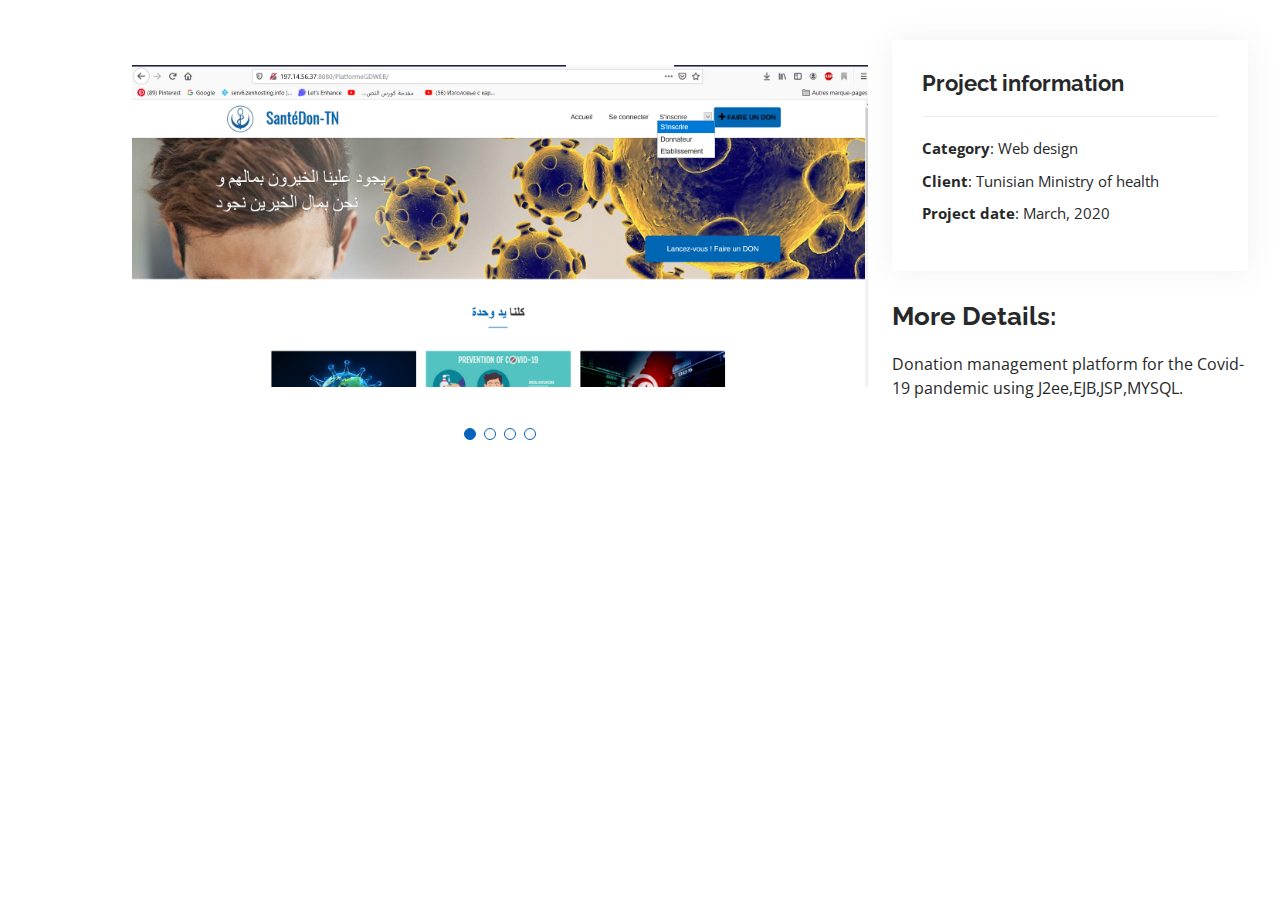
==== PlatformDon-details.html @ c8a2e0eb "add Donation Managment Platform" ====
<!DOCTYPE html>
<html lang="en">

<head>
  <meta charset="utf-8">
  <meta content="width=device-width, initial-scale=1.0" name="viewport">

  <title>Portfolio Details - Personal Bootstrap Template</title>
  <meta content="" name="description">
  <meta content="" name="keywords">

  <!-- Favicons -->
  <link href="assets/img/favicon.png" rel="icon">
  <link href="assets/img/apple-touch-icon.png" rel="apple-touch-icon">

  <!-- Google Fonts -->
  <link href="https://fonts.googleapis.com/css?family=Open+Sans:300,300i,400,400i,600,600i,700,700i|Raleway:300,300i,400,400i,500,500i,600,600i,700,700i|Poppins:300,300i,400,400i,500,500i,600,600i,700,700i" rel="stylesheet">

  <!-- Vendor CSS Files -->
  <link href="assets/vendor/aos/aos.css" rel="stylesheet">
  <link href="assets/vendor/bootstrap/css/bootstrap.min.css" rel="stylesheet">
  <link href="assets/vendor/bootstrap-icons/bootstrap-icons.css" rel="stylesheet">
  <link href="assets/vendor/boxicons/css/boxicons.min.css" rel="stylesheet">
  <link href="assets/vendor/glightbox/css/glightbox.min.css" rel="stylesheet">
  <link href="assets/vendor/swiper/swiper-bundle.min.css" rel="stylesheet">

  <!-- Template Main CSS File -->
  <link href="assets/css/style.css" rel="stylesheet">

  <!-- =======================================================
  * Template Name: MyResume - v4.7.0
  * Template URL: https://bootstrapmade.com/free-html-bootstrap-template-my-resume/
  * Author: BootstrapMade.com
  * License: https://bootstrapmade.com/license/
  ======================================================== -->
</head>

<body>

  <main id="main">

    <!-- ======= Portfolio Details Section ======= -->
    <section id="portfolio-details" class="portfolio-details">
      <div class="container">

        <div class="row gy-4">

          <div class="col-lg-8">
            <div class="portfolio-details-slider swiper">
              <div class="swiper-wrapper align-items-center">

                <div class="swiper-slide">
                  <img src="assets/img/portfolio/platformDon1.png" alt="">
                </div>

                <div class="swiper-slide">
                  <img src="assets/img/portfolio/PlatformeDon2.png" alt="">
                </div>

                <div class="swiper-slide">
                  <img src="assets/img/portfolio/PlatformeDon3.png" alt="">
                </div>

                <div class="swiper-slide">
                  <img src="assets/img/portfolio/PlatformeDon4.png" alt="">
                </div>

              </div>
              <div class="swiper-pagination"></div>
            </div>
          </div>

          <div class="col-lg-4">
            <div class="portfolio-info">
              <h3>Project information</h3>
              <ul>
                <li><strong>Category</strong>: Web design</li>
                <li><strong>Client</strong>: Tunisian Ministry of health</li>
                <li><strong>Project date</strong>: March, 2020</li>
              </ul>
            </div>
            <div class="portfolio-description">
              <h2>More Details:</h2>
              <p>
                Donation management platform for the Covid-19 pandemic using J2ee,EJB,JSP,MYSQL.
              </p>
            </div>
          </div>

        </div>

      </div>
    </section><!-- End Portfolio Details Section -->

  </main><!-- End #main -->

  <div id="preloader"></div>
  <a href="#" class="back-to-top d-flex align-items-center justify-content-center"><i class="bi bi-arrow-up-short"></i></a>

  <!-- Vendor JS Files -->
  <script src="assets/vendor/purecounter/purecounter.js"></script>
  <script src="assets/vendor/aos/aos.js"></script>
  <script src="assets/vendor/bootstrap/js/bootstrap.bundle.min.js"></script>
  <script src="assets/vendor/glightbox/js/glightbox.min.js"></script>
  <script src="assets/vendor/isotope-layout/isotope.pkgd.min.js"></script>
  <script src="assets/vendor/swiper/swiper-bundle.min.js"></script>
  <script src="assets/vendor/typed.js/typed.min.js"></script>
  <script src="assets/vendor/waypoints/noframework.waypoints.js"></script>
  <script src="assets/vendor/php-email-form/validate.js"></script>

  <!-- Template Main JS File -->
  <script src="assets/js/main.js"></script>

</body>

</html>
---- assets/css/style.css ----
/**
* Template Name: MyResume - v4.7.0
* Template URL: https://bootstrapmade.com/free-html-bootstrap-template-my-resume/
* Author: BootstrapMade.com
* License: https://bootstrapmade.com/license/
*/

/*--------------------------------------------------------------
# General
--------------------------------------------------------------*/
body {
  font-family: "Open Sans", sans-serif;
  color: #272829;
}

a {
  color: #0563bb;
  text-decoration: none;
}

a:hover {
  color: #067ded;
  text-decoration: none;
}

h1, h2, h3, h4, h5, h6 {
  font-family: "Raleway", sans-serif;
}

/*--------------------------------------------------------------
# Back to top button
--------------------------------------------------------------*/
.back-to-top {
  position: fixed;
  visibility: hidden;
  opacity: 0;
  right: 15px;
  bottom: 15px;
  z-index: 996;
  background: #0563bb;
  width: 40px;
  height: 40px;
  border-radius: 50px;
  transition: all 0.4s;
}
.back-to-top i {
  font-size: 28px;
  color: #fff;
  line-height: 0;
}
.back-to-top:hover {
  background: #0678e3;
  color: #fff;
}
.back-to-top.active {
  visibility: visible;
  opacity: 1;
}

/*--------------------------------------------------------------
# Preloader
--------------------------------------------------------------*/
#preloader {
  position: fixed;
  top: 0;
  left: 0;
  right: 0;
  bottom: 0;
  z-index: 9999;
  overflow: hidden;
  background: #fff;
}

#preloader:before {
  content: "";
  position: fixed;
  top: calc(50% - 30px);
  left: calc(50% - 30px);
  border: 6px solid #0563bb;
  border-top-color: #fff;
  border-bottom-color: #fff;
  border-radius: 50%;
  width: 60px;
  height: 60px;
  -webkit-animation: animate-preloader 1s linear infinite;
  animation: animate-preloader 1s linear infinite;
}

@-webkit-keyframes animate-preloader {
  0% {
    transform: rotate(0deg);
  }
  100% {
    transform: rotate(360deg);
  }
}

@keyframes animate-preloader {
  0% {
    transform: rotate(0deg);
  }
  100% {
    transform: rotate(360deg);
  }
}
/*--------------------------------------------------------------
# Disable aos animation delay on mobile devices
--------------------------------------------------------------*/
@media screen and (max-width: 768px) {
  [data-aos-delay] {
    transition-delay: 0 !important;
  }
}
/*--------------------------------------------------------------
# Header
--------------------------------------------------------------*/
#header {
  position: fixed;
  top: 0;
  left: 0;
  bottom: 0;
  z-index: 9997;
  transition: all 0.5s;
  padding: 15px;
  overflow-y: auto;
}
@media (max-width: 992px) {
  #header {
    width: 300px;
    background: #fff;
    border-right: 1px solid #e6e9ec;
    left: -300px;
  }
}

@media (min-width: 992px) {
  #main {
    margin-left: 100px;
  }
}
/*--------------------------------------------------------------
# Navigation Menu
--------------------------------------------------------------*/
/**
* Desktop Navigation 
*/
.nav-menu {
  padding: 0;
  display: block;
}
.nav-menu * {
  margin: 0;
  padding: 0;
  list-style: none;
}
.nav-menu > ul > li {
  position: relative;
  white-space: nowrap;
}
.nav-menu a, .nav-menu a:focus {
  display: flex;
  align-items: center;
  color: #45505b;
  padding: 10px 18px;
  margin-bottom: 8px;
  transition: 0.3s;
  font-size: 15px;
  border-radius: 50px;
  background: #f2f3f5;
  height: 56px;
  width: 100%;
  overflow: hidden;
  transition: 0.3s;
}
.nav-menu a i, .nav-menu a:focus i {
  font-size: 20px;
}
.nav-menu a span, .nav-menu a:focus span {
  padding: 0 5px 0 7px;
  color: #45505b;
}
@media (min-width: 992px) {
  .nav-menu a, .nav-menu a:focus {
    width: 56px;
  }
  .nav-menu a span, .nav-menu a:focus span {
    display: none;
    color: #fff;
  }
}
.nav-menu a:hover, .nav-menu .active, .nav-menu .active:focus, .nav-menu li:hover > a {
  color: #fff;
  background: #0563bb;
}
.nav-menu a:hover span, .nav-menu .active span, .nav-menu .active:focus span, .nav-menu li:hover > a span {
  color: #fff;
}
.nav-menu a:hover, .nav-menu li:hover > a {
  width: 100%;
  color: #fff;
}
.nav-menu a:hover span, .nav-menu li:hover > a span {
  display: block;
}

/**
* Mobile Navigation 
*/
.mobile-nav-toggle {
  position: fixed;
  right: 10px;
  top: 10px;
  z-index: 9998;
  border: 0;
  background: none;
  font-size: 28px;
  transition: all 0.4s;
  outline: none !important;
  line-height: 0;
  cursor: pointer;
  border-radius: 50px;
  padding: 5px;
}
.mobile-nav-toggle i {
  color: #45505b;
}

.mobile-nav-active {
  overflow: hidden;
}
.mobile-nav-active #header {
  left: 0;
}
.mobile-nav-active .mobile-nav-toggle {
  color: #fff;
  background-color: #0563bb;
}

/*--------------------------------------------------------------
# Hero Section
--------------------------------------------------------------*/
#hero {
  width: 100%;
  height: 100vh;
  background: url("../img/2.png") top right no-repeat;
  background-size: cover;
  position: relative;
}
@media (min-width: 992px) {
  #hero {
    padding-left: 160px;
  }
}
#hero:before {
  content: "";
  background: rgba(255, 255, 255, 0.8);
  position: absolute;
  bottom: 0;
  top: 0;
  left: 0;
  right: 0;
}
#hero h1 {
  margin: 0;
  font-size: 64px;
  font-weight: 700;
  line-height: 56px;
  color: #45505b;
}
#hero p {
  color: #45505b;
  margin: 15px 0 0 0;
  font-size: 26px;
  font-family: "Poppins", sans-serif;
}
#hero p span {
  color: #0563bb;
  letter-spacing: 1px;
}
#hero .social-links {
  margin-top: 30px;
}
#hero .social-links a {
  font-size: 24px;
  display: inline-block;
  color: #45505b;
  line-height: 1;
  margin-right: 20px;
  transition: 0.3s;
}
#hero .social-links a:hover {
  color: #0563bb;
}
@media (max-width: 992px) {
  #hero {
    text-align: center;
  }
  #hero h1 {
    font-size: 32px;
    line-height: 36px;
  }
  #hero p {
    margin-top: 10px;
    font-size: 20px;
    line-height: 24px;
  }
}

/*--------------------------------------------------------------
# Sections General
--------------------------------------------------------------*/
section {
  padding: 60px 0;
  overflow: hidden;
}

.section-title {
  text-align: center;
  padding-bottom: 30px;
}
.section-title h2 {
  font-size: 32px;
  font-weight: bold;
  text-transform: uppercase;
  margin-bottom: 20px;
  padding-bottom: 20px;
  position: relative;
  color: #45505b;
}
.section-title h2::before {
  content: "";
  position: absolute;
  display: block;
  width: 120px;
  height: 1px;
  background: #ddd;
  bottom: 1px;
  left: calc(50% - 60px);
}
.section-title h2::after {
  content: "";
  position: absolute;
  display: block;
  width: 40px;
  height: 3px;
  background: #0563bb;
  bottom: 0;
  left: calc(50% - 20px);
}
.section-title p {
  margin-bottom: 0;
}

/*--------------------------------------------------------------
# About
--------------------------------------------------------------*/
.about .content h3 {
  font-weight: 700;
  font-size: 26px;
  color: #728394;
}
.about .content ul {
  list-style: none;
  padding: 0;
}
.about .content ul li {
  margin-bottom: 20px;
  display: flex;
  align-items: center;
}
.about .content ul strong {
  margin-right: 10px;
}
.about .content ul i {
  font-size: 16px;
  margin-right: 5px;
  color: #0563bb;
  line-height: 0;
}
.about .content p:last-child {
  margin-bottom: 0;
}

/*--------------------------------------------------------------
# Facts
--------------------------------------------------------------*/
.facts .count-box {
  padding: 30px 30px 25px 30px;
  margin-top: 30px;
  width: 100%;
  position: relative;
  text-align: center;
  background: #fff;
}
.facts .count-box i {
  position: absolute;
  top: -25px;
  left: 50%;
  transform: translateX(-50%);
  font-size: 24px;
  background: #0563bb;
  color: #fff;
  border-radius: 50px;
  display: inline-flex;
  align-items: center;
  justify-content: center;
  width: 48px;
  height: 48px;
}
.facts .count-box span {
  font-size: 36px;
  display: block;
  font-weight: 600;
  color: #011426;
}
.facts .count-box p {
  padding: 0;
  margin: 0;
  font-family: "Raleway", sans-serif;
  font-size: 14px;
}

/*--------------------------------------------------------------
# Akills
--------------------------------------------------------------*/
.skills .progress {
  height: 60px;
  display: block;
  background: none;
  border-radius: 0;
}
.skills .progress .skill {
  padding: 10px 0;
  margin: 0;
  text-transform: uppercase;
  display: block;
  font-weight: 600;
  font-family: "Poppins", sans-serif;
  color: #45505b;
}
.skills .progress .skill .val {
  float: right;
  font-style: normal;
}
.skills .progress-bar-wrap {
  background: #f2f3f5;
}
.skills .progress-bar {
  width: 1px;
  height: 10px;
  transition: 0.9s;
  background-color: #0563bb;
}

/*--------------------------------------------------------------
# Resume
--------------------------------------------------------------*/
.resume .resume-title {
  font-size: 26px;
  font-weight: 700;
  margin-top: 20px;
  margin-bottom: 20px;
  color: #45505b;
}
.resume .resume-item {
  padding: 0 0 20px 20px;
  margin-top: -2px;
  border-left: 2px solid #0563bb;
  position: relative;
}
.resume .resume-item h4 {
  line-height: 18px;
  font-size: 18px;
  font-weight: 600;
  text-transform: uppercase;
  font-family: "Poppins", sans-serif;
  color: #0563bb;
  margin-bottom: 10px;
}
.resume .resume-item h5 {
  font-size: 16px;
  background: #f7f8f9;
  padding: 5px 15px;
  display: inline-block;
  font-weight: 600;
  margin-bottom: 10px;
}
.resume .resume-item ul {
  padding-left: 20px;
}
.resume .resume-item ul li {
  padding-bottom: 10px;
}
.resume .resume-item:last-child {
  padding-bottom: 0;
}
.resume .resume-item::before {
  content: "";
  position: absolute;
  width: 16px;
  height: 16px;
  border-radius: 50px;
  left: -9px;
  top: 0;
  background: #fff;
  border: 2px solid #0563bb;
}

/*--------------------------------------------------------------
# Portfolio
--------------------------------------------------------------*/
.portfolio .portfolio-item {
  margin-bottom: 30px;
}
.portfolio #portfolio-flters {
  padding: 0;
  margin: 0 auto 25px auto;
  list-style: none;
  text-align: center;
  background: #fff;
  border-radius: 50px;
  padding: 2px 15px;
}
.portfolio #portfolio-flters li {
  cursor: pointer;
  display: inline-block;
  padding: 10px 15px;
  font-size: 14px;
  font-weight: 600;
  line-height: 1;
  text-transform: uppercase;
  color: #272829;
  margin-bottom: 5px;
  transition: all 0.3s ease-in-out;
}
.portfolio #portfolio-flters li:hover, .portfolio #portfolio-flters li.filter-active {
  color: #0563bb;
}
.portfolio #portfolio-flters li:last-child {
  margin-right: 0;
}
.portfolio .portfolio-wrap {
  transition: 0.3s;
  position: relative;
  overflow: hidden;
  z-index: 1;
  background: rgba(69, 80, 91, 0.8);
}
.portfolio .portfolio-wrap::before {
  content: "";
  background: rgba(255, 255, 255, 0.7);
  position: absolute;
  left: 30px;
  right: 30px;
  top: 30px;
  bottom: 30px;
  transition: all ease-in-out 0.3s;
  z-index: 2;
  opacity: 0;
}
.portfolio .portfolio-wrap .portfolio-info {
  opacity: 0;
  position: absolute;
  top: 0;
  left: 0;
  right: 0;
  bottom: 0;
  text-align: center;
  z-index: 3;
  transition: all ease-in-out 0.3s;
  display: flex;
  flex-direction: column;
  justify-content: center;
  align-items: center;
}
.portfolio .portfolio-wrap .portfolio-info::before {
  display: block;
  content: "";
  width: 48px;
  height: 48px;
  position: absolute;
  top: 35px;
  left: 35px;
  border-top: 3px solid #d7dce1;
  border-left: 3px solid #d7dce1;
  transition: all 0.5s ease 0s;
  z-index: 9994;
}
.portfolio .portfolio-wrap .portfolio-info::after {
  display: block;
  content: "";
  width: 48px;
  height: 48px;
  position: absolute;
  bottom: 35px;
  right: 35px;
  border-bottom: 3px solid #d7dce1;
  border-right: 3px solid #d7dce1;
  transition: all 0.5s ease 0s;
  z-index: 9994;
}
.portfolio .portfolio-wrap .portfolio-info h4 {
  font-size: 20px;
  color: #45505b;
  font-weight: 600;
}
.portfolio .portfolio-wrap .portfolio-info p {
  color: #45505b;
  font-size: 14px;
  text-transform: uppercase;
  padding: 0;
  margin: 0;
}
.portfolio .portfolio-wrap .portfolio-links {
  text-align: center;
  z-index: 4;
}
.portfolio .portfolio-wrap .portfolio-links a {
  color: #45505b;
  margin: 0 2px;
  font-size: 28px;
  display: inline-block;
  transition: 0.3s;
}
.portfolio .portfolio-wrap .portfolio-links a:hover {
  color: #148af9;
}
.portfolio .portfolio-wrap:hover::before {
  top: 0;
  left: 0;
  right: 0;
  bottom: 0;
  opacity: 1;
}
.portfolio .portfolio-wrap:hover .portfolio-info {
  opacity: 1;
}
.portfolio .portfolio-wrap:hover .portfolio-info::before {
  top: 15px;
  left: 15px;
}
.portfolio .portfolio-wrap:hover .portfolio-info::after {
  bottom: 15px;
  right: 15px;
}

/*--------------------------------------------------------------
# Portfolio Details
--------------------------------------------------------------*/
.portfolio-details {
  padding-top: 40px;
}
.portfolio-details .portfolio-details-slider img {
  width: 100%;
}
.portfolio-details .portfolio-details-slider .swiper-pagination {
  margin-top: 20px;
  position: relative;
}
.portfolio-details .portfolio-details-slider .swiper-pagination .swiper-pagination-bullet {
  width: 12px;
  height: 12px;
  background-color: #fff;
  opacity: 1;
  border: 1px solid #0563bb;
}
.portfolio-details .portfolio-details-slider .swiper-pagination .swiper-pagination-bullet-active {
  background-color: #0563bb;
}
.portfolio-details .portfolio-info {
  padding: 30px;
  box-shadow: 0px 0 30px rgba(69, 80, 91, 0.08);
}
.portfolio-details .portfolio-info h3 {
  font-size: 22px;
  font-weight: 700;
  margin-bottom: 20px;
  padding-bottom: 20px;
  border-bottom: 1px solid #eee;
}
.portfolio-details .portfolio-info ul {
  list-style: none;
  padding: 0;
  font-size: 15px;
}
.portfolio-details .portfolio-info ul li + li {
  margin-top: 10px;
}
.portfolio-details .portfolio-description {
  padding-top: 30px;
}
.portfolio-details .portfolio-description h2 {
  font-size: 26px;
  font-weight: 700;
  margin-bottom: 20px;
}
.portfolio-details .portfolio-description p {
  padding: 0;
}

/*--------------------------------------------------------------
# Services
--------------------------------------------------------------*/
.services .icon-box {
  text-align: center;
  padding: 70px 20px 80px 20px;
  transition: all ease-in-out 0.3s;
  background: #fff;
  box-shadow: 0px 5px 90px 0px rgba(110, 123, 131, 0.05);
}
.services .icon-box .icon {
  margin: 0 auto;
  width: 100px;
  height: 100px;
  display: flex;
  align-items: center;
  justify-content: center;
  transition: ease-in-out 0.3s;
  position: relative;
}
.services .icon-box .icon i {
  font-size: 36px;
  transition: 0.5s;
  position: relative;
}
.services .icon-box .icon svg {
  position: absolute;
  top: 0;
  left: 0;
}
.services .icon-box .icon svg path {
  transition: 0.5s;
  fill: #f5f5f5;
}
.services .icon-box h4 {
  font-weight: 600;
  margin: 10px 0 15px 0;
  font-size: 22px;
}
.services .icon-box h4 a {
  color: #45505b;
  transition: ease-in-out 0.3s;
}
.services .icon-box p {
  line-height: 24px;
  font-size: 14px;
  margin-bottom: 0;
}
.services .icon-box:hover {
  border-color: #fff;
  box-shadow: 0px 0 35px 0 rgba(0, 0, 0, 0.08);
}
.services .iconbox-blue i {
  color: #47aeff;
}
.services .iconbox-blue:hover .icon i {
  color: #fff;
}
.services .iconbox-blue:hover .icon path {
  fill: #47aeff;
}
.services .iconbox-orange i {
  color: #ffa76e;
}
.services .iconbox-orange:hover .icon i {
  color: #fff;
}
.services .iconbox-orange:hover .icon path {
  fill: #ffa76e;
}
.services .iconbox-pink i {
  color: #e80368;
}
.services .iconbox-pink:hover .icon i {
  color: #fff;
}
.services .iconbox-pink:hover .icon path {
  fill: #e80368;
}
.services .iconbox-yellow i {
  color: #ffbb2c;
}
.services .iconbox-yellow:hover .icon i {
  color: #fff;
}
.services .iconbox-yellow:hover .icon path {
  fill: #ffbb2c;
}
.services .iconbox-red i {
  color: #ff5828;
}
.services .iconbox-red:hover .icon i {
  color: #fff;
}
.services .iconbox-red:hover .icon path {
  fill: #ff5828;
}
.services .iconbox-teal i {
  color: #11dbcf;
}
.services .iconbox-teal:hover .icon i {
  color: #fff;
}
.services .iconbox-teal:hover .icon path {
  fill: #11dbcf;
}

/*--------------------------------------------------------------
# Testimonials
--------------------------------------------------------------*/
.testimonials .section-header {
  margin-bottom: 40px;
}
.testimonials .testimonials-carousel, .testimonials .testimonials-slider {
  overflow: hidden;
}
.testimonials .testimonial-item {
  text-align: center;
}
.testimonials .testimonial-item .testimonial-img {
  width: 120px;
  border-radius: 50%;
  border: 4px solid #fff;
  margin: 0 auto;
}
.testimonials .testimonial-item h3 {
  font-size: 20px;
  font-weight: bold;
  margin: 10px 0 5px 0;
  color: #111;
}
.testimonials .testimonial-item h4 {
  font-size: 14px;
  color: #999;
  margin: 0 0 15px 0;
}
.testimonials .testimonial-item .quote-icon-left, .testimonials .testimonial-item .quote-icon-right {
  color: #90c8fc;
  font-size: 26px;
}
.testimonials .testimonial-item .quote-icon-left {
  display: inline-block;
  left: -5px;
  position: relative;
}
.testimonials .testimonial-item .quote-icon-right {
  display: inline-block;
  right: -5px;
  position: relative;
  top: 10px;
}
.testimonials .testimonial-item p {
  font-style: italic;
  margin: 0 auto 15px auto;
}
.testimonials .swiper-pagination {
  margin-top: 20px;
  position: relative;
}
.testimonials .swiper-pagination .swiper-pagination-bullet {
  width: 12px;
  height: 12px;
  background-color: #fff;
  opacity: 1;
  border: 1px solid #0563bb;
}
.testimonials .swiper-pagination .swiper-pagination-bullet-active {
  background-color: #0563bb;
}
@media (min-width: 992px) {
  .testimonials .testimonial-item p {
    width: 80%;
  }
}

/*--------------------------------------------------------------
# Contact
--------------------------------------------------------------*/
.contact .info {
  width: 100%;
  background: #fff;
}
.contact .info i {
  font-size: 20px;
  color: #0563bb;
  float: left;
  width: 44px;
  height: 44px;
  background: #eef7ff;
  display: flex;
  justify-content: center;
  align-items: center;
  border-radius: 50px;
  transition: all 0.3s ease-in-out;
}
.contact .info h4 {
  padding: 0 0 0 60px;
  font-size: 22px;
  font-weight: 600;
  margin-bottom: 5px;
  color: #45505b;
}
.contact .info p {
  padding: 0 0 0 60px;
  margin-bottom: 0;
  font-size: 14px;
  color: #728394;
}
.contact .info .email, .contact .info .phone {
  margin-top: 40px;
}
.contact .info .email:hover i, .contact .info .address:hover i, .contact .info .phone:hover i {
  background: #0563bb;
  color: #fff;
}
.contact .php-email-form {
  width: 100%;
  background: #fff;
}
.contact .php-email-form .form-group {
  padding-bottom: 8px;
}
.contact .php-email-form .error-message {
  display: none;
  color: #fff;
  background: #ed3c0d;
  text-align: left;
  padding: 15px;
  font-weight: 600;
}
.contact .php-email-form .error-message br + br {
  margin-top: 25px;
}
.contact .php-email-form .sent-message {
  display: none;
  color: #fff;
  background: #18d26e;
  text-align: center;
  padding: 15px;
  font-weight: 600;
}
.contact .php-email-form .loading {
  display: none;
  background: #fff;
  text-align: center;
  padding: 15px;
}
.contact .php-email-form .loading:before {
  content: "";
  display: inline-block;
  border-radius: 50%;
  width: 24px;
  height: 24px;
  margin: 0 10px -6px 0;
  border: 3px solid #18d26e;
  border-top-color: #eee;
  -webkit-animation: animate-loading 1s linear infinite;
  animation: animate-loading 1s linear infinite;
}
.contact .php-email-form input, .contact .php-email-form textarea {
  border-radius: 4px;
  box-shadow: none;
  font-size: 14px;
}
.contact .php-email-form input {
  height: 44px;
}
.contact .php-email-form textarea {
  padding: 10px 12px;
}
.contact .php-email-form button[type=submit] {
  background: #0563bb;
  border: 0;
  padding: 10px 35px;
  color: #fff;
  transition: 0.4s;
  border-radius: 50px;
}
.contact .php-email-form button[type=submit]:hover {
  background: #0678e3;
}
@-webkit-keyframes animate-loading {
  0% {
    transform: rotate(0deg);
  }
  100% {
    transform: rotate(360deg);
  }
}
@keyframes animate-loading {
  0% {
    transform: rotate(0deg);
  }
  100% {
    transform: rotate(360deg);
  }
}

/*--------------------------------------------------------------
# Footer
--------------------------------------------------------------*/
#footer {
  background: #f7f8f9;
  color: #45505b;
  font-size: 14px;
  text-align: center;
  padding: 30px 0;
}
#footer h3 {
  font-size: 36px;
  font-weight: 700;
  position: relative;
  font-family: "Poppins", sans-serif;
  padding: 0;
  margin: 0 0 15px 0;
}
#footer p {
  font-size: 15;
  font-style: italic;
  padding: 0;
  margin: 0 0 40px 0;
}
#footer .social-links {
  margin: 0 0 40px 0;
}
#footer .social-links a {
  font-size: 18px;
  display: inline-block;
  background: #0563bb;
  color: #fff;
  line-height: 1;
  padding: 8px 0;
  margin-right: 4px;
  border-radius: 50%;
  text-align: center;
  width: 36px;
  height: 36px;
  transition: 0.3s;
}
#footer .social-links a:hover {
  background: #0678e3;
  color: #fff;
  text-decoration: none;
}
#footer .copyright {
  margin: 0 0 5px 0;
}
#footer .credits {
  font-size: 13px;
}
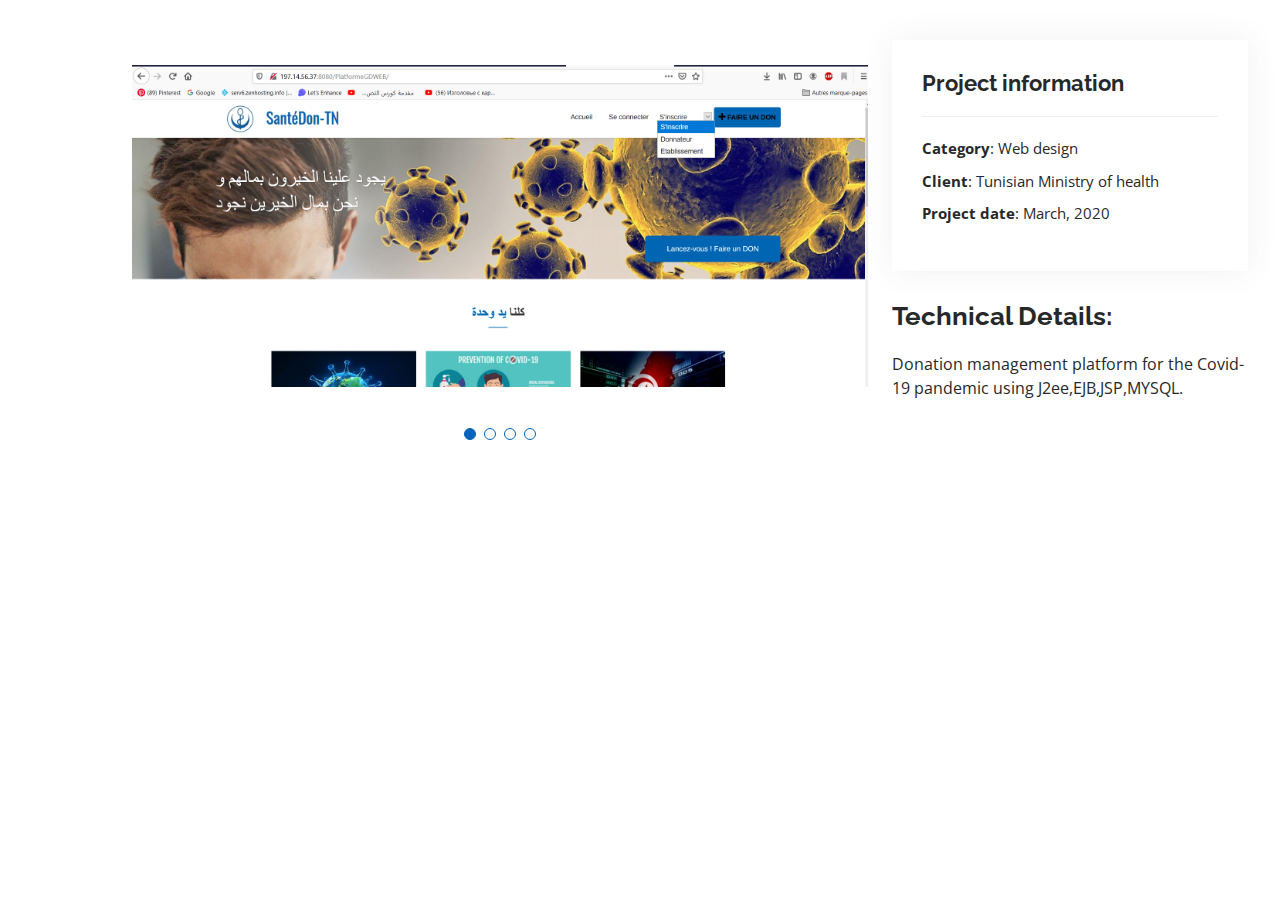
==== commit dbd3884e: "add Donation Managment Platfor" ====
--- a/PlatformDon-details.html
+++ b/PlatformDon-details.html
@@ -80,7 +80,7 @@
               </ul>
             </div>
             <div class="portfolio-description">
-              <h2>More Details:</h2>
+              <h2>Technical Details:</h2>
               <p>
                 Donation management platform for the Covid-19 pandemic using J2ee,EJB,JSP,MYSQL.
               </p>
